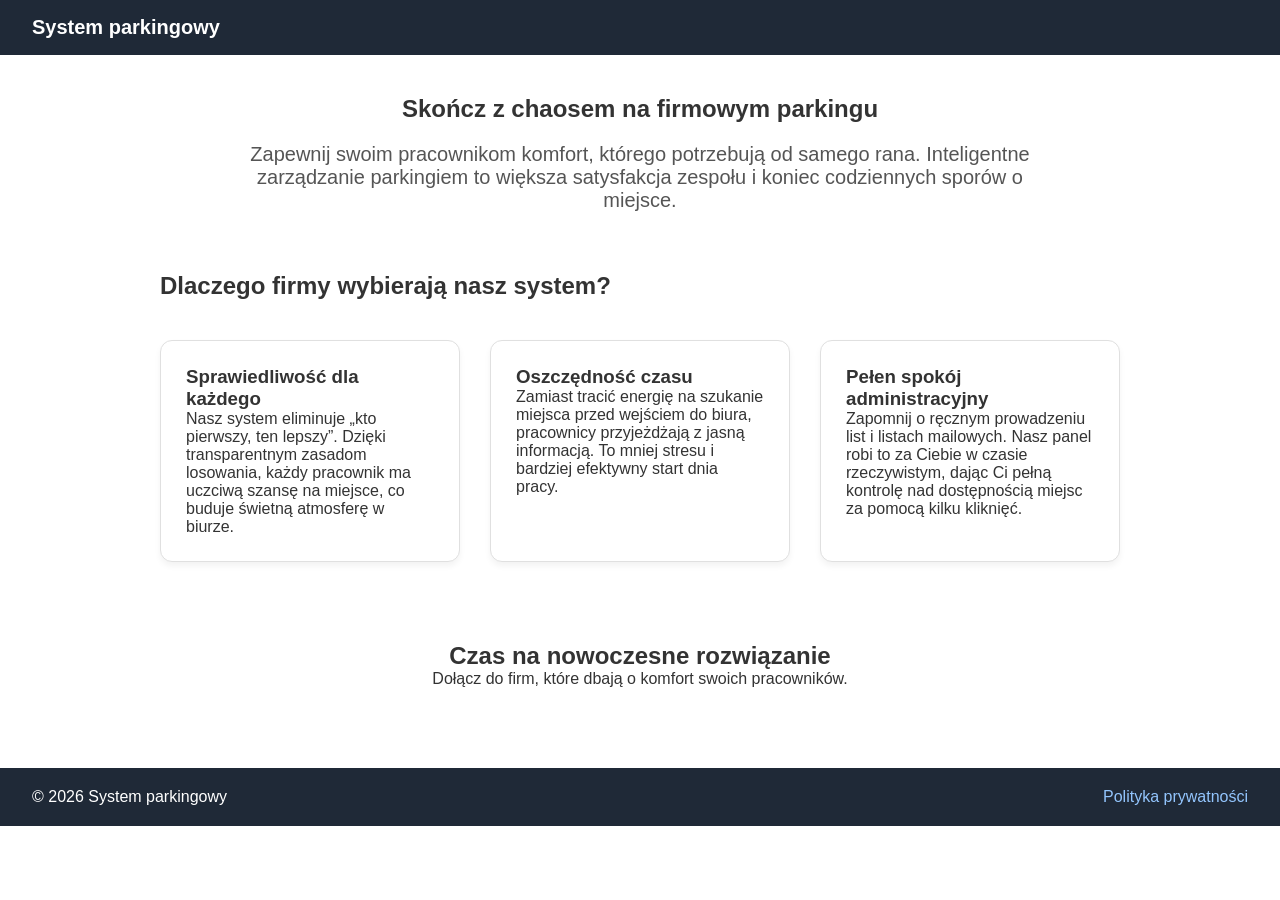
==== oferta.html @ e5187a57 "utworzenie plików: admin i login, dodanie plików ikonek, uzupełnianienie plików polityka, oferta i s" ====
<!DOCTYPE html>
<html lang="pl">

<head>
    <meta charset="UTF-8">
    <title>Oferta — System parkingowy</title>
    <meta name="viewport" content="width=device-width, initial-scale=1.0">
    <link rel="stylesheet" href="css/style.css">
</head>

<body>
    <header class="topbar">
        <div class="logo"><a href="index.html" style="color:#fff;text-decoration:none;">System parkingowy</a></div>
    </header>

    <main class="container">
        <section class="hero-oferta">
            <h1>Skończ z chaosem na firmowym parkingu</h1>
            <p class="lead">Zapewnij swoim pracownikom komfort, którego potrzebują od samego rana. Inteligentne zarządzanie parkingiem to większa satysfakcja zespołu i koniec codziennych sporów o miejsce.</p>
        </section>
        
        <h2>Dlaczego firmy wybierają nasz system?</h2>

        <div class="features-grid">
            
            <article class="card">
                <h3>Sprawiedliwość dla każdego</h3>
                <p>Nasz system eliminuje „kto pierwszy, ten lepszy”. Dzięki transparentnym zasadom losowania, każdy pracownik ma uczciwą szansę na miejsce, co buduje świetną atmosferę w biurze.</p>
            </article>
            <article class="card">
                <h3>Oszczędność czasu</h3>
                <p>Zamiast tracić energię na szukanie miejsca przed wejściem do biura, pracownicy przyjeżdżają z jasną informacją. To mniej stresu i bardziej efektywny start dnia pracy.</p>
            </article>
            <article class="card">
                <h3>Pełen spokój administracyjny</h3>
                <p>Zapomnij o ręcznym prowadzeniu list i listach mailowych. Nasz panel robi to za Ciebie w czasie rzeczywistym, dając Ci pełną kontrolę nad dostępnością miejsc za pomocą kilku kliknięć.</p>
            </article>
        </div>

        <section class="cta-section">
            <h2>Czas na nowoczesne rozwiązanie</h2>
            <p>Dołącz do firm, które dbają o komfort swoich pracowników.</p>
        </section>

    </main>

    <!-- Stopka -->
    <footer class="stopka">
        <p>&copy; 2026 System parkingowy</p>
        <a href="polityka.html">Polityka prywatności</a>
    </footer>

</body>

</html>
---- css/style.css ----
/* "index.html" */

* {
    margin: 0;
    padding: 0;
    box-sizing: border-box;
}

body {
    font-family: Arial, Helvetica, sans-serif;
    color: #333;
}

/* Górny pasek */
.topbar {
    display: flex;
    justify-content: space-between;
    align-items: center;
    padding: 16px 32px;
    background: #1f2937;
    color: #fff;
}

.topbar .logo {
    font-size: 20px;
    font-weight: bold;
}

.topbar nav a {
    color: #fff;
    text-decoration: none;
    margin-left: 24px;
}

/* Niebieski przycisk */
.btn {
    background: #2563eb;
    color: #fff;
    padding: 10px 20px;
    border-radius: 6px;
    text-decoration: none;
    display: inline-block;
}

.btn:hover {
    background: #1d4ed8;
}

.btn-duzy {
    padding: 14px 28px;
    font-size: 18px;
    margin-top: 24px;
}

/* Sekcja główna */
.hero {
    background-color: #374151;
    background-image: url('../img/parking.jpg');
    background-size: cover;
    background-position: center;
    min-height: 70vh;
    display: flex;
    align-items: center;
    padding: 0 32px;
}

.hero-tekst {
    background: rgba(0, 0, 0, 0.55);
    color: #fff;
    padding: 40px;
    border-radius: 10px;
    max-width: 520px;
}

.hero-tekst h1 {
    font-size: 34px;
    margin-bottom: 16px;
}

.hero-tekst p {
    font-size: 17px;
    line-height: 1.6;
}

/* Stopka */
.stopka {
    display: flex;
    justify-content: space-between;
    align-items: center;
    padding: 20px 32px;
    background: #1f2937;
    color: #fff;
}

.stopka a {
    color: #93c5fd;
    text-decoration: none;
}

/* "login.html" */
.login-wrapper {
    display: flex;
    justify-content: center;
    align-items: center;
    min-height: 80vh;
    background: #f3f4f6;
}

.login-card {
    background: #fff;
    padding: 40px;
    border-radius: 10px;
    box-shadow: 0 4px 20px rgba(0, 0, 0, 0.1);
    width: 100%;
    max-width: 360px;
}

.login-card h1 {
    margin-bottom: 24px;
    text-align: center;
}

.login-card label {
    display: block;
    margin-bottom: 6px;
    font-weight: bold;
}

.login-card input {
    width: 100%;
    padding: 12px;
    margin-bottom: 18px;
    border: 1px solid #d1d5db;
    border-radius: 6px;
    font-size: 15px;
}

.login-card button {
    width: 100%;
    padding: 12px;
    background: #2563eb;
    color: #fff;
    border: none;
    border-radius: 6px;
    font-size: 16px;
    cursor: pointer;
}

.login-card button:hover {
    background: #1d4ed8;
}

.komunikat {
    margin-top: 16px;
    text-align: center;
    color: #dc2626;
    min-height: 20px;
}

/* "oferta.html" */
.container {
    max-width: 1000px;
    margin: 40px auto; 
    padding: 0 20px;
}

.hero-oferta {
    margin-bottom: 60px; 
    text-align: center;
}

.lead {
    font-size: 1.25rem;
    color: #555;
    max-width: 800px;
    margin: 20px auto; 
}

.features-grid {
    display: grid;
    grid-template-columns: repeat(auto-fit, minmax(280px, 1fr));
    gap: 30px; 
    margin: 40px 0;
}

.card {
    padding: 25px;
    border: 1px solid #e0e0e0;
    border-radius: 12px;
    background: #fff;
    box-shadow: 0 4px 6px rgba(0,0,0,0.05);
}

.cta-section {
    text-align: center;
    padding: 40px 0;
}

/* polityka.html */
.polityka-container {
    max-width: 800px;
    margin: 40px auto;
    padding: 20px;
    line-height: 1.6;
}

.polityka-container ul {
    padding-left: 60px; 
    margin-bottom: 15px;
}
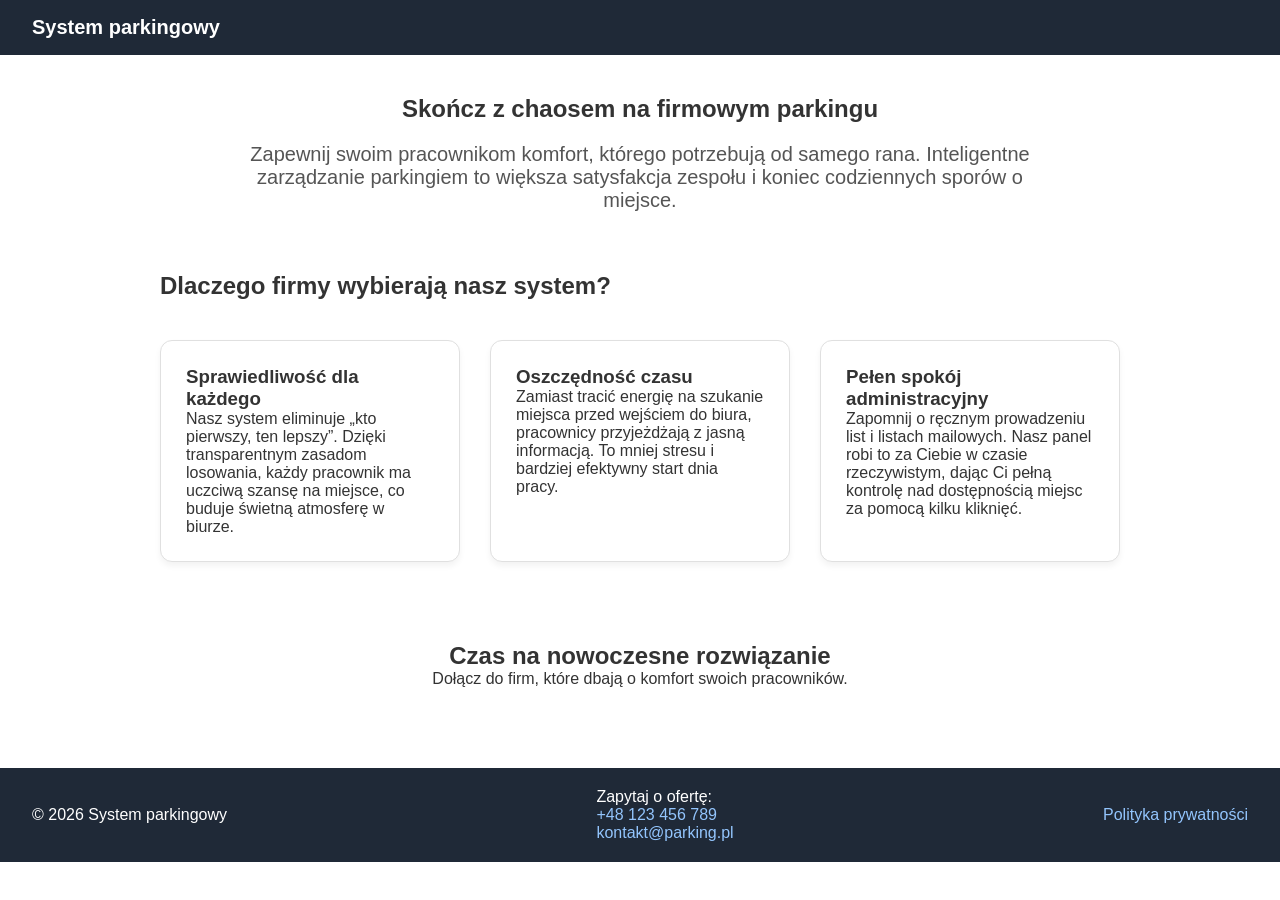
==== commit 99f44724: "Dodanie kontaktu do stopki" ====
--- a/oferta.html
+++ b/oferta.html
@@ -46,8 +46,19 @@
 
     <!-- Stopka -->
     <footer class="stopka">
-        <p>&copy; 2026 System parkingowy</p>
-        <a href="polityka.html">Polityka prywatności</a>
+        <div class="footer-dane">
+            <p>&copy; 2026 System parkingowy</p>
+        </div>
+
+        <div class="footer-kontakt">
+            <p>Zapytaj o ofertę:</p>
+            <p><a href="tel:+48123456789">+48 123 456 789</a></p>
+            <p><a href="mailto:kontakt@parking.pl">kontakt@parking.pl</a></p>
+        </div>
+
+        <div class="footer-polityka">
+            <a href="polityka.html">Polityka prywatności</a>
+        </div>
     </footer>
 
 </body>
--- a/css/style.css
+++ b/css/style.css
@@ -90,6 +90,24 @@
     padding: 20px 32px;
     background: #1f2937;
     color: #fff;
+    flex-wrap: wrap; 
+    gap: 15px;
+}
+
+.footer-lewa, .footer-srodek, .footer-prawa {
+    flex: 1;
+}
+
+.footer-srodek {
+    text-align: center;
+}
+
+.footer-prawa {
+    text-align: right;
+}
+
+.footer-srodek p {
+    margin: 2px 0;
 }
 
 .stopka a {
